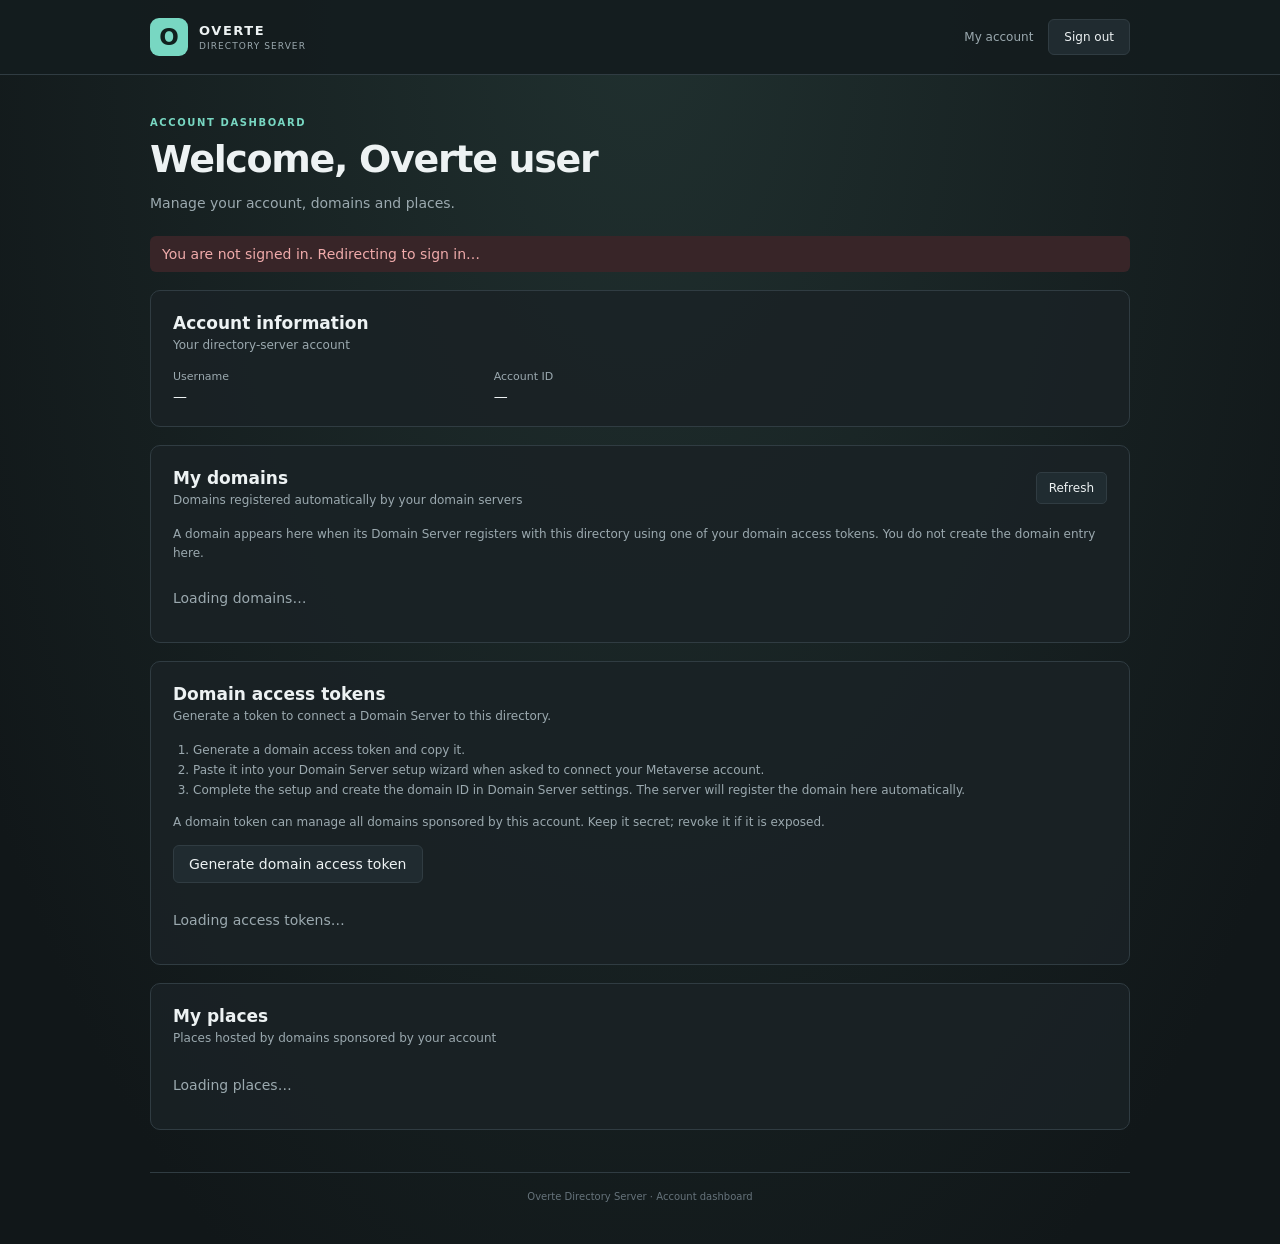
==== directoryServer/public/account/index.html @ 03d5bb89 "Initial commit Initial commit" ====
<!doctype html>
<html lang="en">
<head>
    <meta charset="utf-8">
    <meta name="viewport" content="width=device-width, initial-scale=1">
    <meta name="robots" content="noindex, nofollow">
    <title>My account · Overte</title>
    <link rel="stylesheet" href="account.css">
</head>
<body>
    <header class="topbar">
        <a class="brand" href="./"><span class="brand-mark">O</span><span><strong>OVERTE</strong><small>DIRECTORY SERVER</small></span></a>
        <div class="user-actions"><span id="signed-in-as">My account</span><button id="sign-out" type="button">Sign out</button></div>
    </header>
    <main class="page">
        <section class="welcome">
            <div class="eyebrow">ACCOUNT DASHBOARD</div>
            <h1>Welcome, <span id="username">Overte user</span></h1>
            <p>Manage your account, domains and places.</p>
        </section>
        <div id="status" class="status" role="status" aria-live="polite">Loading your account…</div>
        <section class="panel">
            <div class="panel-heading"><div><h2>Account information</h2><p>Your directory-server account</p></div></div>
            <dl class="details"><div><dt>Username</dt><dd id="account-username">—</dd></div><div><dt>Account ID</dt><dd id="account-id">—</dd></div></dl>
        </section>
        <section class="panel">
            <div class="panel-heading"><div><h2>My domains</h2><p>Domains registered automatically by your domain servers</p></div><button id="refresh-domains" class="secondary-button" type="button">Refresh</button></div>
            <p class="section-note">A domain appears here when its Domain Server registers with this directory using one of your domain access tokens. You do not create the domain entry here.</p>
            <div id="domains" class="domains"><p class="muted">Loading domains…</p></div>
        </section>
        <section class="panel">
            <div class="panel-heading"><div><h2>Domain access tokens</h2><p>Generate a token to connect a Domain Server to this directory.</p></div></div>
            <ol class="setup-steps"><li>Generate a domain access token and copy it.</li><li>Paste it into your Domain Server setup wizard when asked to connect your Metaverse account.</li><li>Complete the setup and create the domain ID in Domain Server settings. The server will register the domain here automatically.</li></ol>
            <p class="section-note">A domain token can manage all domains sponsored by this account. Keep it secret; revoke it if it is exposed.</p>
            <div class="token-actions"><button id="generate-domain-token" type="button">Generate domain access token</button></div>
            <div id="new-token" class="new-token" hidden>
                <p><strong>Copy this token now.</strong> It is a secret. Anyone who has it can act as your domain server for domains sponsored by your account.</p>
                <div class="token-value"><code id="new-token-value"></code><button id="copy-token" type="button">Copy</button></div>
                <p id="token-copy-message" class="inline-message" role="status" aria-live="polite"></p>
            </div>
            <div id="domain-tokens" class="domain-tokens"><p class="muted">Loading access tokens…</p></div>
            <p id="token-management-message" class="inline-message" role="status" aria-live="polite" hidden></p>
        </section>
        <section class="panel">
            <div class="panel-heading"><div><h2>My places</h2><p>Places hosted by domains sponsored by your account</p></div></div>
            <div id="places" class="places"><p class="muted">Loading places…</p></div>
        </section>
        <p class="admin-link" id="admin-link" hidden><a href="../dashboard/">Open server administration</a></p>
        <footer>Overte Directory Server · Account dashboard</footer>
    </main>
    <script src="account.js" defer></script>
</body>
</html>
---- directoryServer/public/account/account.css ----
:root{color-scheme:dark;--bg:#111719;--panel:#1a2226;--line:#303c42;--text:#edf2f3;--muted:#9ba9af;--accent:#78d7c2;--accent-dark:#173c35}
*{box-sizing:border-box}body{margin:0;min-width:320px;min-height:100vh;background:radial-gradient(ellipse at 50% 0,#20302f 0,var(--bg) 48rem);color:var(--text);font:14px Inter,ui-sans-serif,system-ui,-apple-system,"Segoe UI",sans-serif}a{color:var(--accent);text-decoration:none}a:hover{text-decoration:underline}.topbar{display:flex;align-items:center;justify-content:space-between;gap:20px;padding:18px max(24px,calc((100% - 980px)/2));border-bottom:1px solid var(--line);background:#141c1fee}.brand{display:flex;align-items:center;gap:11px;color:var(--text)}.brand:hover{text-decoration:none}.brand-mark{display:grid;place-items:center;width:38px;height:38px;border-radius:9px;background:var(--accent);color:#10201d;font-size:23px;font-weight:800}.brand strong,.brand small{display:block;letter-spacing:.12em}.brand strong{font-size:13px}.brand small{margin-top:3px;color:var(--muted);font-size:9px}.user-actions{display:flex;align-items:center;gap:15px;color:var(--muted);font-size:12px}button{padding:10px 15px;border:1px solid var(--line);border-radius:6px;background:#202b30;color:var(--text);font:inherit;cursor:pointer}button:hover{border-color:var(--accent)}.page{width:min(100% - 36px,980px);margin:42px auto}.welcome{margin-bottom:25px}.eyebrow{color:var(--accent);font-size:10px;font-weight:700;letter-spacing:.16em}h1{margin:9px 0;font-size:clamp(27px,5vw,38px);letter-spacing:-.035em}.welcome p,.panel-heading p,.muted{color:var(--muted)}.panel{margin:18px 0;padding:22px;border:1px solid var(--line);border-radius:10px;background:#1a2226dd}.panel-heading{display:flex;align-items:center;justify-content:space-between;gap:12px;margin-bottom:18px}.panel-heading h2{margin:0;font-size:17px}.panel-heading p{margin:5px 0 0;font-size:12px}.details{display:grid;grid-template-columns:1fr 2fr;gap:14px;margin:0}.details div{min-width:0}.details dt{margin-bottom:5px;color:var(--muted);font-size:11px}.details dd{margin:0;overflow-wrap:anywhere}.status{margin:16px 0;padding:10px 12px;border-radius:6px;background:var(--accent-dark);color:#b8eadf}.status.error{background:#382528;color:#efaaaa}.places{display:grid;gap:10px}.place{padding:13px;border:1px solid var(--line);border-radius:7px}.place strong{display:block;margin-bottom:5px}.place span{color:var(--muted);font-size:12px;overflow-wrap:anywhere}.admin-link{margin:22px 0;text-align:right}footer{margin-top:42px;padding-top:18px;border-top:1px solid var(--line);color:#66737b;text-align:center;font-size:10px}@media(max-width:560px){.topbar{padding:14px 18px}.user-actions{gap:8px}.details{grid-template-columns:1fr}.page{margin-top:28px}.panel{padding:17px}}

/* Domain management */
.domains,.domain-tokens{display:grid;gap:10px}.domain-card,.token-card{padding:15px;border:1px solid var(--line);border-radius:7px;background:#151d21}.domain-heading,.token-card{display:flex;align-items:center;justify-content:space-between;gap:14px}.domain-heading strong,.token-card strong{font-size:14px}.state{padding:4px 8px;border-radius:20px;font-size:10px;font-weight:700}.state.online{background:#173c35;color:#9ce0ce}.state.awaiting{background:#34383a;color:#b4bec2}.domain-details{display:grid;grid-template-columns:1fr 1fr 1fr;gap:12px;margin:13px 0 0}.domain-details dt{margin-bottom:4px;color:var(--muted);font-size:10px}.domain-details dd{margin:0;overflow-wrap:anywhere;font-size:12px}.section-note{margin:10px 0 14px;color:var(--muted);font-size:12px;line-height:1.55}.setup-steps{margin:12px 0;padding-left:20px;color:var(--muted);font-size:12px;line-height:1.65}.secondary-button{padding:8px 12px;border:1px solid var(--line);border-radius:5px;background:#202c31;color:var(--text);font:inherit;font-size:12px;cursor:pointer}.state.online{background:#173c35;color:#9ce0ce}.state.offline{background:#49343a;color:#efb6bd}.token-actions{margin-bottom:15px}.new-token{margin:14px 0;padding:14px;border:1px solid #496b62;border-radius:7px;background:#142622}.new-token p{margin:0 0 10px;color:#b8d9d0;font-size:12px;line-height:1.5}.token-value{display:flex;align-items:center;gap:10px}.token-value code{flex:1;min-width:0;padding:10px;border:1px solid var(--line);border-radius:5px;background:#0d1416;overflow-wrap:anywhere;user-select:all}.token-meta{display:block;margin-top:5px;color:var(--muted);font-size:11px}.token-card{align-items:center}.danger-button{border-color:#684247;color:#f0b5b5}.danger-button:hover{border-color:#d47d83}.inline-message{margin:10px 0 0;color:var(--muted);font-size:12px}.inline-message.success{color:#9ce0ce}.inline-message.error{color:#efaaaa}button:disabled{opacity:.55;cursor:wait}
@media(max-width:700px){.domain-details{grid-template-columns:1fr}.token-card{align-items:flex-start}.token-value{align-items:stretch;flex-direction:column}.panel-heading{align-items:flex-start}}
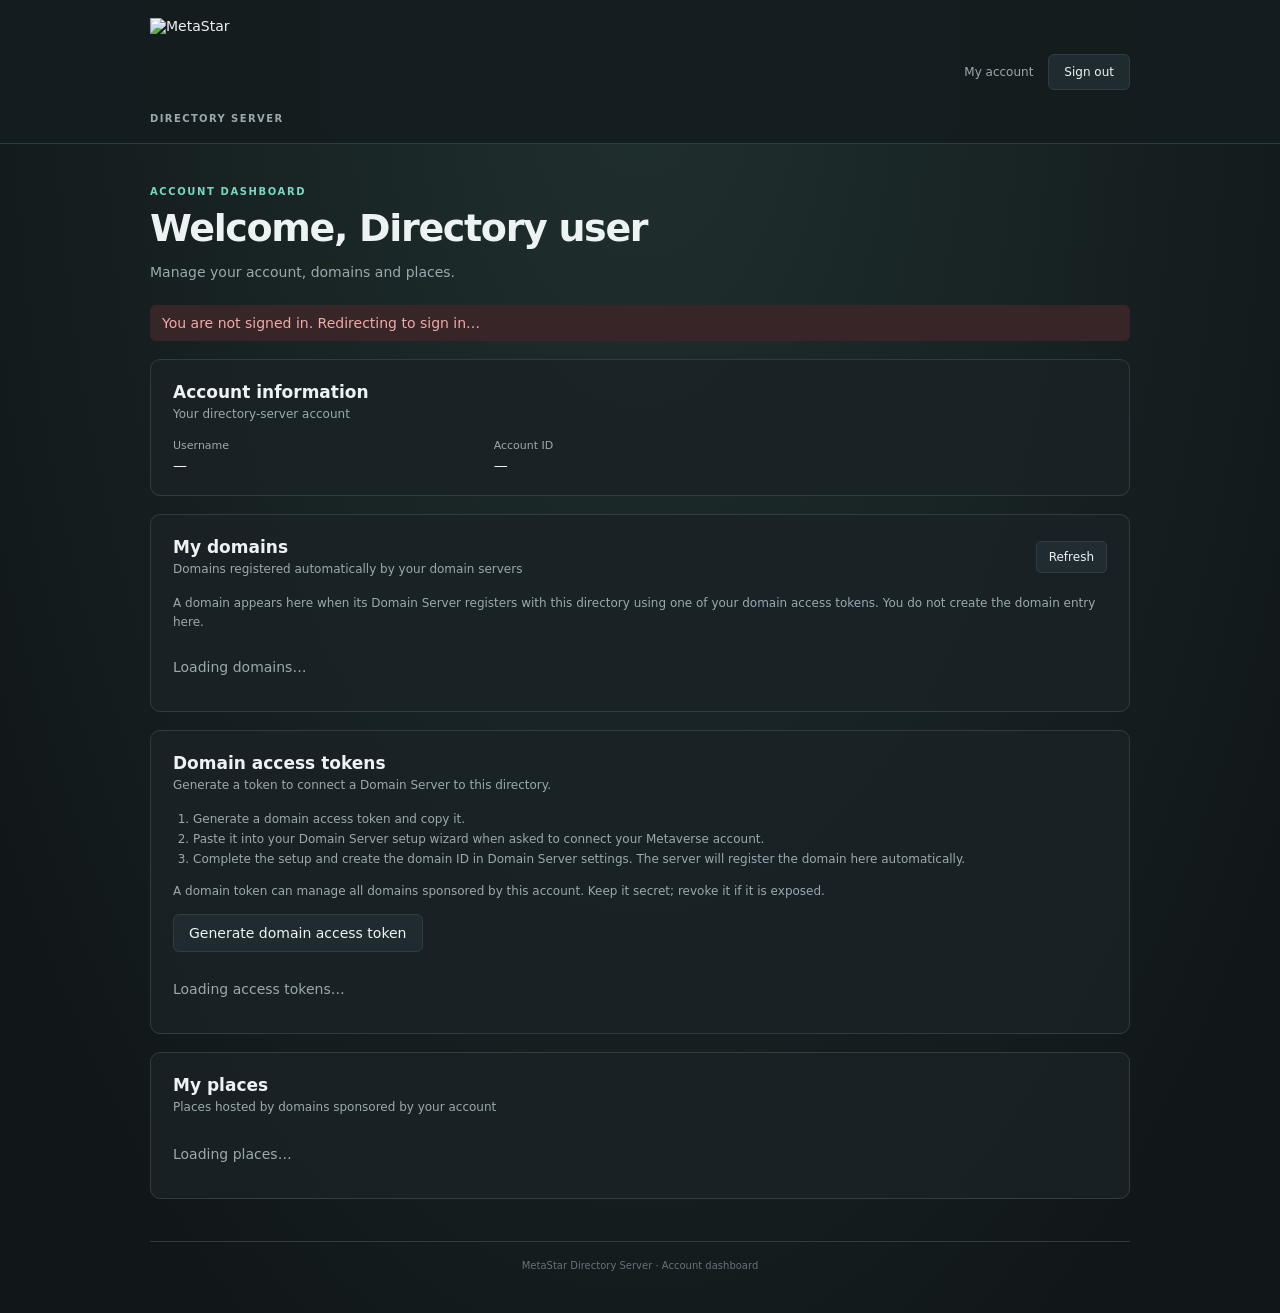
==== commit 5856b4a7: "Apply MetaStar branding and browser test support" ====
--- a/directoryServer/public/account/index.html
+++ b/directoryServer/public/account/index.html
@@ -4,18 +4,19 @@
     <meta charset="utf-8">
     <meta name="viewport" content="width=device-width, initial-scale=1">
     <meta name="robots" content="noindex, nofollow">
-    <title>My account · Overte</title>
+    <title>My account · MetaStar Directory Server</title>
     <link rel="stylesheet" href="account.css">
+    <link rel="stylesheet" href="../brand.css">
 </head>
 <body>
     <header class="topbar">
-        <a class="brand" href="./"><span class="brand-mark">O</span><span><strong>OVERTE</strong><small>DIRECTORY SERVER</small></span></a>
+        <a class="brand" href="../account/" aria-label="MetaStar Directory Server"><img class="brand-logo" src="../logo.php" alt="MetaStar"><span class="brand-subtitle">DIRECTORY SERVER</span></a>
         <div class="user-actions"><span id="signed-in-as">My account</span><button id="sign-out" type="button">Sign out</button></div>
     </header>
     <main class="page">
         <section class="welcome">
             <div class="eyebrow">ACCOUNT DASHBOARD</div>
-            <h1>Welcome, <span id="username">Overte user</span></h1>
+            <h1>Welcome, <span id="username">Directory user</span></h1>
             <p>Manage your account, domains and places.</p>
         </section>
         <div id="status" class="status" role="status" aria-live="polite">Loading your account…</div>
@@ -46,7 +47,7 @@
             <div id="places" class="places"><p class="muted">Loading places…</p></div>
         </section>
         <p class="admin-link" id="admin-link" hidden><a href="../dashboard/">Open server administration</a></p>
-        <footer>Overte Directory Server · Account dashboard</footer>
+        <footer>MetaStar Directory Server · Account dashboard</footer>
     </main>
     <script src="account.js" defer></script>
 </body>
--- a/directoryServer/public/brand.css
+++ b/directoryServer/public/brand.css
@@ -0,0 +1,29 @@
+/* Shared, replaceable Directory Server branding. */
+.brand {
+    display: inline-flex;
+    flex-direction: column;
+    align-items: flex-start;
+    gap: 5px;
+    width: 180px;
+    max-width: 100%;
+    color: inherit;
+    text-decoration: none;
+}
+.brand:hover { text-decoration: none; }
+.brand-logo {
+    display: block;
+    width: 100%;
+    height: auto;
+    aspect-ratio: 2 / 1;
+    object-fit: contain;
+}
+.brand-subtitle {
+    display: block;
+    width: 100%;
+    color: #9ba9af;
+    font-size: 10px;
+    line-height: 1.2;
+    font-weight: 600;
+    letter-spacing: .14em;
+    white-space: nowrap;
+}
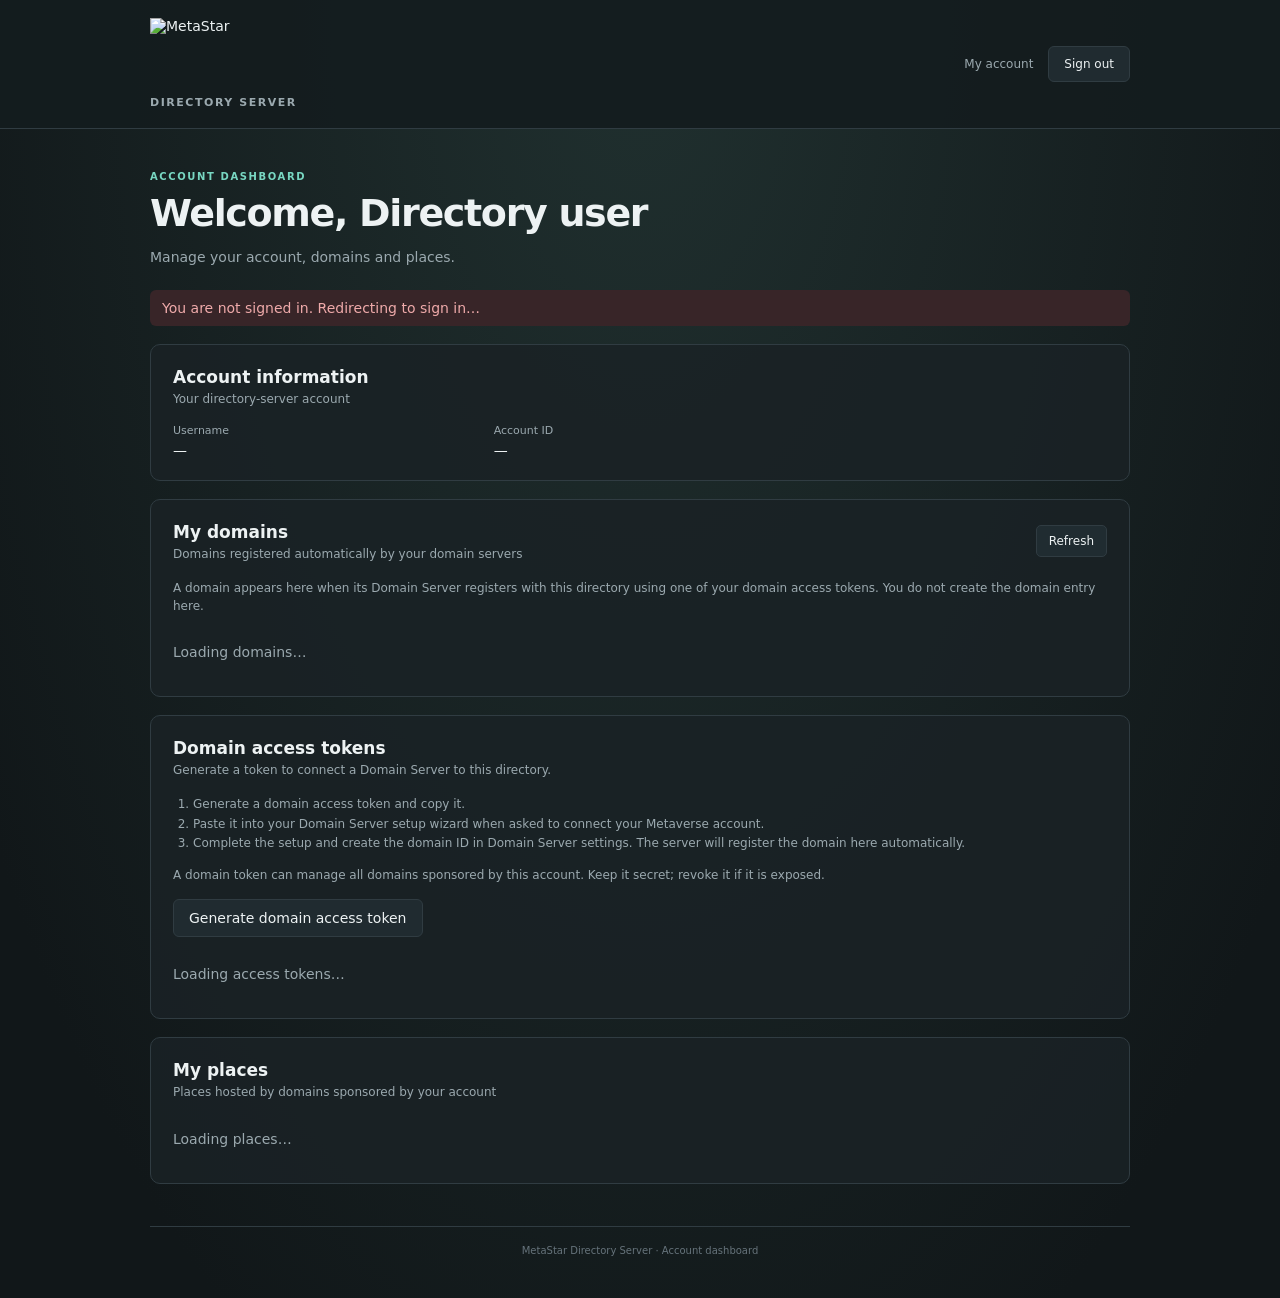
==== commit b29522d7: "Add domain admin listing and detail panels" ====
--- a/directoryServer/public/account/index.html
+++ b/directoryServer/public/account/index.html
@@ -49,6 +49,11 @@
         <p class="admin-link" id="admin-link" hidden><a href="../dashboard/">Open server administration</a></p>
         <footer>MetaStar Directory Server · Account dashboard</footer>
     </main>
+    <dialog id="domain-details-dialog" class="domain-details-dialog">
+        <div class="domain-details-dialog-heading"><h2 id="domain-details-title">Domain details</h2><button type="button" id="domain-details-close" aria-label="Close">×</button></div>
+        <dl id="domain-details-fields" class="domain-details-panel"></dl>
+        <div class="domain-details-dialog-actions"><button type="button" id="domain-details-close-bottom">Close</button></div>
+    </dialog>
     <script src="account.js" defer></script>
 </body>
 </html>
--- a/directoryServer/public/brand.css
+++ b/directoryServer/public/brand.css
@@ -4,7 +4,7 @@
     flex-direction: column;
     align-items: flex-start;
     gap: 5px;
-    width: 180px;
+    width: max-content;
     max-width: 100%;
     color: inherit;
     text-decoration: none;
@@ -19,9 +19,10 @@
 }
 .brand-subtitle {
     display: block;
-    width: 100%;
+    width: max-content;
+    max-width: 100%;
     color: #9ba9af;
-    font-size: 10px;
+    font-size: 11px;
     line-height: 1.2;
     font-weight: 600;
     letter-spacing: .14em;
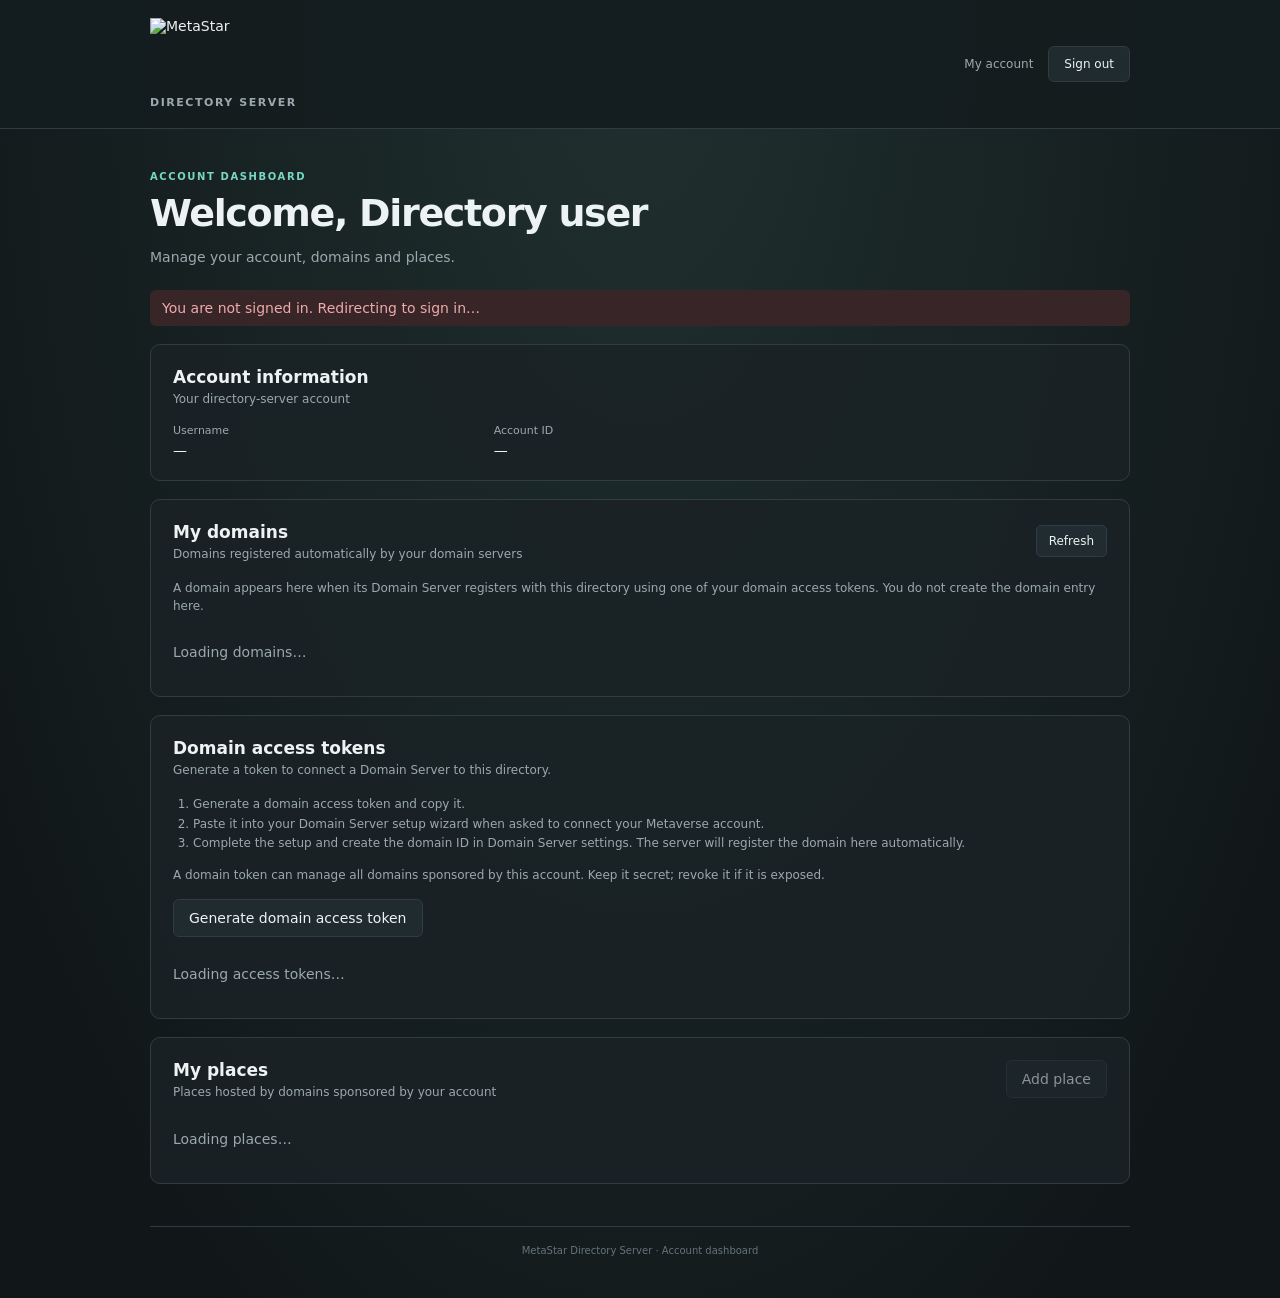
==== commit b0427b45: "Add Places listings and detail views" ====
--- a/directoryServer/public/account/index.html
+++ b/directoryServer/public/account/index.html
@@ -43,12 +43,17 @@
             <p id="token-management-message" class="inline-message" role="status" aria-live="polite" hidden></p>
         </section>
         <section class="panel">
-            <div class="panel-heading"><div><h2>My places</h2><p>Places hosted by domains sponsored by your account</p></div></div>
+            <div class="panel-heading"><div><h2>My places</h2><p>Places hosted by domains sponsored by your account</p></div><button id="add-place" type="button" disabled title="Place creation will be added in the next update">Add place</button></div>
             <div id="places" class="places"><p class="muted">Loading places…</p></div>
         </section>
         <p class="admin-link" id="admin-link" hidden><a href="../dashboard/">Open server administration</a></p>
         <footer>MetaStar Directory Server · Account dashboard</footer>
     </main>
+    <dialog id="place-details-dialog" class="domain-details-dialog place-details-dialog">
+        <div class="domain-details-dialog-heading"><h2 id="place-details-title">Place details</h2><button type="button" id="place-details-close" aria-label="Close">×</button></div>
+        <div id="place-details-fields" class="place-details-panel"></div>
+        <div class="domain-details-dialog-actions"><button type="button" id="place-details-edit" disabled title="Place editing will be added in the next update">Edit</button><button type="button" id="place-details-close-bottom">Close</button></div>
+    </dialog>
     <dialog id="domain-details-dialog" class="domain-details-dialog">
         <div class="domain-details-dialog-heading"><h2 id="domain-details-title">Domain details</h2><button type="button" id="domain-details-close" aria-label="Close">×</button></div>
         <dl id="domain-details-fields" class="domain-details-panel"></dl>
--- a/directoryServer/public/account/account.css
+++ b/directoryServer/public/account/account.css
@@ -4,3 +4,26 @@
 /* Domain management */
 .domains,.domain-tokens{display:grid;gap:10px}.domain-card,.token-card{padding:15px;border:1px solid var(--line);border-radius:7px;background:#151d21}.domain-heading,.token-card{display:flex;align-items:center;justify-content:space-between;gap:14px}.domain-heading strong,.token-card strong{font-size:14px}.state{padding:4px 8px;border-radius:20px;font-size:10px;font-weight:700}.state.online{background:#173c35;color:#9ce0ce}.state.awaiting{background:#34383a;color:#b4bec2}.domain-details{display:grid;grid-template-columns:1fr 1fr 1fr;gap:12px;margin:13px 0 0}.domain-details dt{margin-bottom:4px;color:var(--muted);font-size:10px}.domain-details dd{margin:0;overflow-wrap:anywhere;font-size:12px}.section-note{margin:10px 0 14px;color:var(--muted);font-size:12px;line-height:1.55}.setup-steps{margin:12px 0;padding-left:20px;color:var(--muted);font-size:12px;line-height:1.65}.secondary-button{padding:8px 12px;border:1px solid var(--line);border-radius:5px;background:#202c31;color:var(--text);font:inherit;font-size:12px;cursor:pointer}.state.online{background:#173c35;color:#9ce0ce}.state.offline{background:#49343a;color:#efb6bd}.token-actions{margin-bottom:15px}.new-token{margin:14px 0;padding:14px;border:1px solid #496b62;border-radius:7px;background:#142622}.new-token p{margin:0 0 10px;color:#b8d9d0;font-size:12px;line-height:1.5}.token-value{display:flex;align-items:center;gap:10px}.token-value code{flex:1;min-width:0;padding:10px;border:1px solid var(--line);border-radius:5px;background:#0d1416;overflow-wrap:anywhere;user-select:all}.token-meta{display:block;margin-top:5px;color:var(--muted);font-size:11px}.token-card{align-items:center}.danger-button{border-color:#684247;color:#f0b5b5}.danger-button:hover{border-color:#d47d83}.inline-message{margin:10px 0 0;color:var(--muted);font-size:12px}.inline-message.success{color:#9ce0ce}.inline-message.error{color:#efaaaa}button:disabled{opacity:.55;cursor:wait}
 @media(max-width:700px){.domain-details{grid-template-columns:1fr}.token-card{align-items:flex-start}.token-value{align-items:stretch;flex-direction:column}.panel-heading{align-items:flex-start}}
+
+/* Clickable domain names and detail panel */
+.domain-open-button{padding:0;border:0;background:transparent;color:var(--accent);font:inherit;font-weight:700;text-align:left}
+.domain-open-button:hover{text-decoration:underline}
+.domain-details-dialog{width:min(620px,calc(100% - 32px));max-height:min(85vh,760px);padding:22px;border:1px solid var(--line);border-radius:10px;background:var(--panel);color:var(--text)}
+.domain-details-dialog::backdrop{background:#0009}
+.domain-details-dialog-heading{display:flex;align-items:center;justify-content:space-between;gap:12px;margin-bottom:12px}
+.domain-details-dialog-heading h2{margin:0;font-size:18px}
+.domain-details-dialog-heading button{padding:4px 10px;font-size:22px}
+.domain-details-panel{display:grid;gap:0;margin:0}
+.domain-detail-row{padding:10px 0;border-bottom:1px solid var(--line)}
+.domain-detail-row dt{margin-bottom:4px;color:var(--muted);font-size:11px}
+.domain-detail-row dd{margin:0;overflow-wrap:anywhere;line-height:1.45}
+.domain-public-key{margin-top:12px;padding:12px;border:1px solid var(--line);border-radius:7px}
+.domain-public-key summary{color:var(--accent);cursor:pointer}
+.domain-public-key pre{max-height:260px;overflow:auto;white-space:pre-wrap;overflow-wrap:anywhere;font:12px/1.5 ui-monospace,monospace}
+.domain-details-dialog-actions{display:flex;justify-content:flex-end;margin-top:18px}
+
+/* Compact, single-row domain summary on wider screens. */
+.domain-details{grid-template-columns:repeat(4,minmax(0,1fr));gap:12px}
+.domain-details>div{min-width:0}
+@media(max-width:700px){.domain-details{grid-template-columns:repeat(2,minmax(0,1fr))}}
+@media(max-width:420px){.domain-details{grid-template-columns:1fr}}
